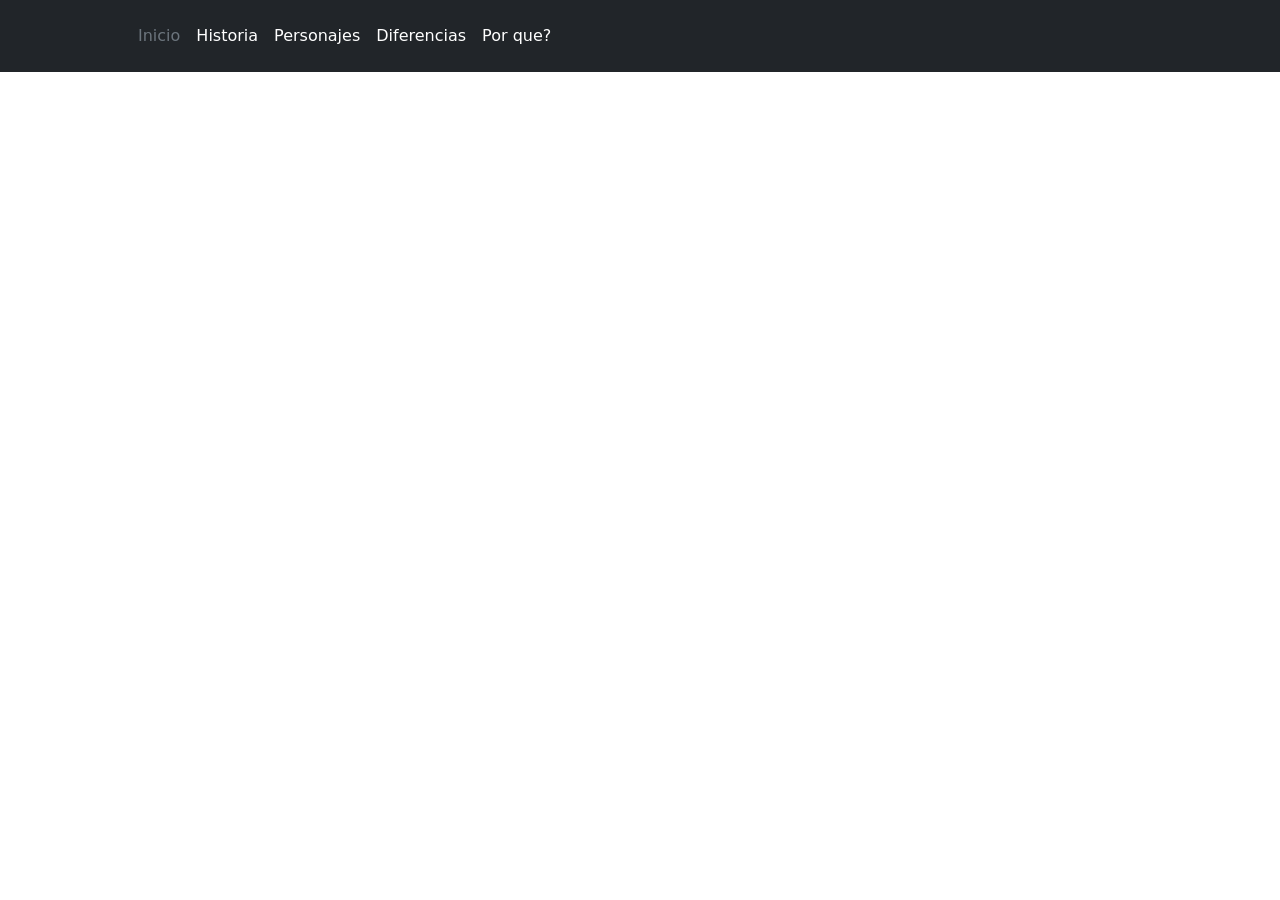
==== index.html @ 4e77ae6e "Add files via upload" ====
<!DOCTYPE html>
<html lang="en">
<head>
    <link href="https://cdn.jsdelivr.net/npm/bootstrap@5.3.8/dist/css/bootstrap.min.css" rel="stylesheet" integrity="sha384-sRIl4kxILFvY47J16cr9ZwB07vP4J8+LH7qKQnuqkuIAvNWLzeN8tE5YBujZqJLB" crossorigin="anonymous">
    <meta charset="UTF-8">
    <meta name="viewport" content="width=device-width, initial-scale=1.0">
    <title>Document</title>
</head>
<body>
    <header
<header class="p-3 text-bg-dark"> 
    <div class="container"> 

        <div class="d-flex flex-wrap align-items-center justify-content-center justify-content-lg-start"> 
        <a href="/" class="d-flex align-items-center mb-2 mb-lg-0 text-white text-decoration-none"> 
            <svg class="bi me-2" width="40" height="32" role="img" aria-label="Bootstrap">
                <use xlink:href="#bootstrap"></use></svg> </a> 
                <ul class="nav col-12 col-lg-auto me-lg-auto mb-2 justify-content-center mb-md-0"> 
                    <li><a href="#" class="nav-link px-2 text-secondary">Inicio</a></li> 
                    <li><a href="#" class="nav-link px-2 text-white">Historia</a></li> 
                    <li><a href="C:/Users/USUARIO/Documents/HTML/BrawlstarsBHpersonajes.html" class="nav-link px-2 text-white">Personajes</a></li> 
                    <li><a href="#" class="nav-link px-2 text-white">Diferencias</a></li> 
                    <li><a href="#" class="nav-link px-2 text-white">Por que?</a></li> 
                </ul> <form class="col-12 col-lg-auto mb-3 mb-lg-0 me-lg-3" role="search"> 
                </form>
        </header>
</body>
</html>
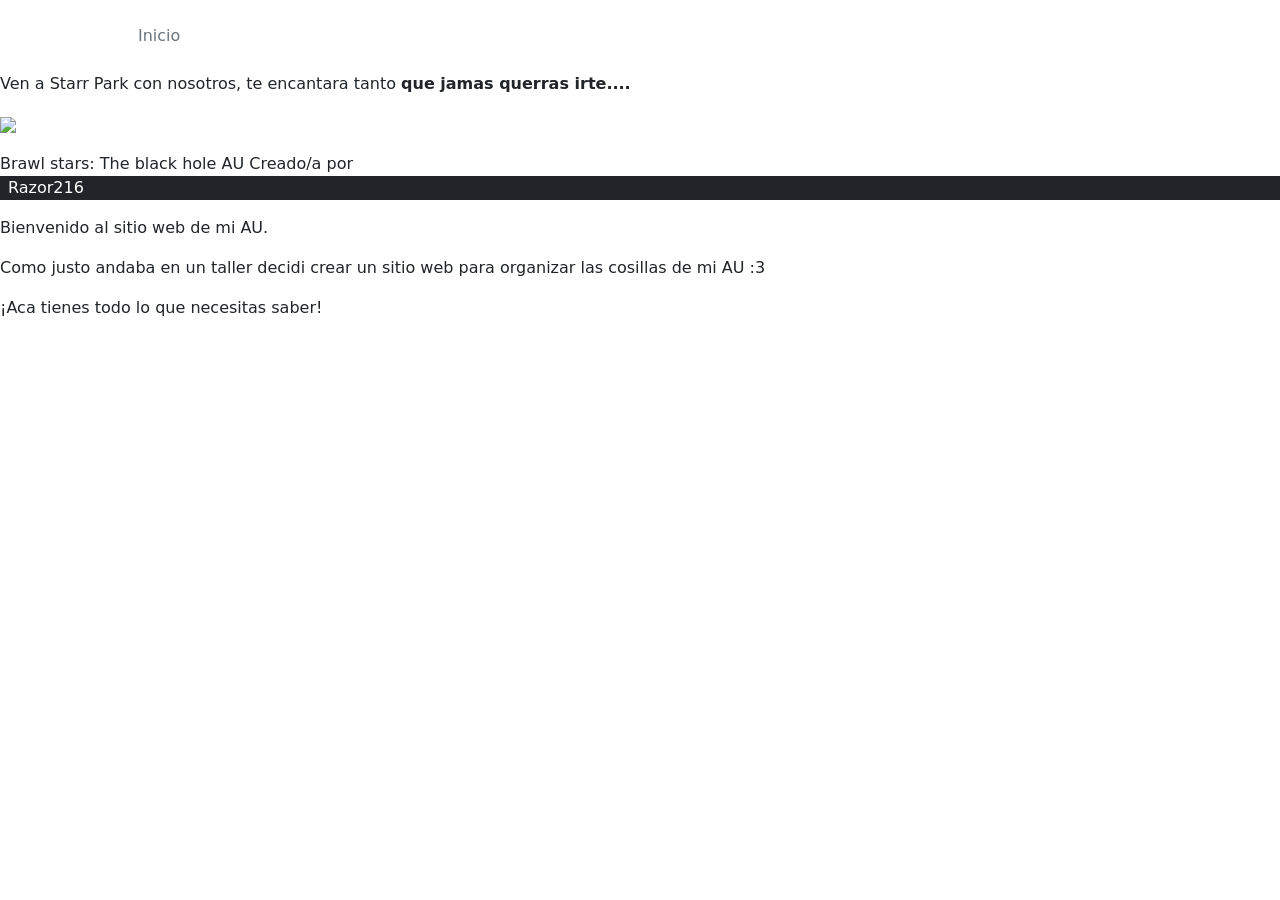
==== commit e302fd8f: "Update index.html" ====
--- a/index.html
+++ b/index.html
@@ -1,16 +1,16 @@
 <!DOCTYPE html>
 <html lang="en">
 <head>
+    <link rel="stylesheet" href="BHstyles.css">
     <link href="https://cdn.jsdelivr.net/npm/bootstrap@5.3.8/dist/css/bootstrap.min.css" rel="stylesheet" integrity="sha384-sRIl4kxILFvY47J16cr9ZwB07vP4J8+LH7qKQnuqkuIAvNWLzeN8tE5YBujZqJLB" crossorigin="anonymous">
     <meta charset="UTF-8">
     <meta name="viewport" content="width=device-width, initial-scale=1.0">
-    <title>Document</title>
+    <title>Brawl stars: the black hole AU</title>
 </head>
 <body>
     <header
-<header class="p-3 text-bg-dark"> 
+ class="p-3 text-red"> 
     <div class="container"> 
-
         <div class="d-flex flex-wrap align-items-center justify-content-center justify-content-lg-start"> 
         <a href="/" class="d-flex align-items-center mb-2 mb-lg-0 text-white text-decoration-none"> 
             <svg class="bi me-2" width="40" height="32" role="img" aria-label="Bootstrap">
@@ -24,5 +24,20 @@
                 </ul> <form class="col-12 col-lg-auto mb-3 mb-lg-0 me-lg-3" role="search"> 
                 </form>
         </header>
+    <p class="subentrada">
+            Ven a Starr Park con nosotros, te encantara tanto <strong>que jamas querras irte....</strong>
+    </p>
+    <p class="Poster">       
+    <img class="portada" src="C:\Users\USUARIO\Documents\HTML\BS.png" width="100px">
+    </p> 
+    <p class="titulo">Brawl stars: The black hole AU Creado/a por <a href="https://x.com/Razorleir" class="nav-link px-2 text-bg-dark">Razor216</a> </p>
+    <p style="font-size: xlarge;">Bienvenido al sitio web de mi AU.</p>
+    <p>Como justo andaba en un taller decidi crear un sitio web para organizar las cosillas de mi AU :3</p>
+        <p class="eee">¡Aca tienes todo lo que necesitas saber!</p>
+            <lu><a href="#" class="nav-link px-2 text-white">Historia</a></lu> 
+            <lu><a href="" class="nav-link px-2 text-white">Personajes</a></lu> 
+            <lu><a href="#" class="nav-link px-2 text-white">Diferencias</a></lu> 
+            <lu><a href="#" class="nav-link px-2 text-white">Por que?</a></lu>    
+    <br>
 </body>
-</html>+</html>
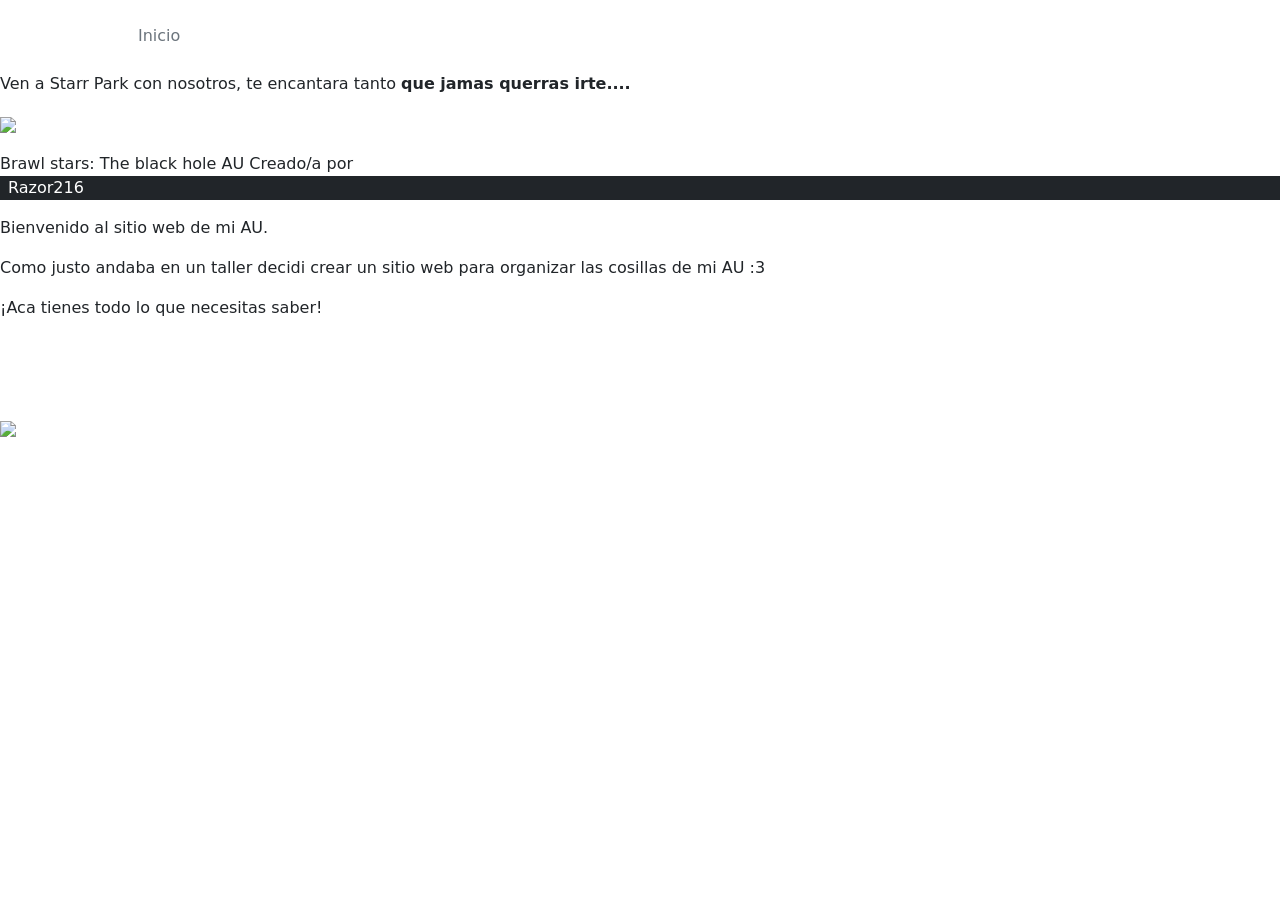
==== commit 26690de8: "Update index.html" ====
--- a/index.html
+++ b/index.html
@@ -17,10 +17,10 @@
                 <use xlink:href="#bootstrap"></use></svg> </a> 
                 <ul class="nav col-12 col-lg-auto me-lg-auto mb-2 justify-content-center mb-md-0"> 
                     <li><a href="#" class="nav-link px-2 text-secondary">Inicio</a></li> 
-                    <li><a href="#" class="nav-link px-2 text-white">Historia</a></li> 
-                    <li><a href="C:/Users/USUARIO/Documents/HTML/BrawlstarsBHpersonajes.html" class="nav-link px-2 text-white">Personajes</a></li> 
-                    <li><a href="#" class="nav-link px-2 text-white">Diferencias</a></li> 
-                    <li><a href="#" class="nav-link px-2 text-white">Por que?</a></li> 
+                    <li><a href="C:/Users/USUARIO/Documents/HTML/BHhistoria.html" class="nav-link px-2 text-white">Historia</a></li> 
+                    <li><a href="C:/Users/USUARIO/Documents/HTML/BHpersonajes.html" class="nav-link px-2 text-white">Personajes</a></li> 
+                    <li><a href="C:/Users/USUARIO/Documents/HTML/BHdiferencias.html" class="nav-link px-2 text-white">Diferencias</a></li> 
+                    <li><a href="C:/Users/USUARIO/Documents/HTML/BHporque.html" class="nav-link px-2 text-white">Por que?</a></li> 
                 </ul> <form class="col-12 col-lg-auto mb-3 mb-lg-0 me-lg-3" role="search"> 
                 </form>
         </header>
@@ -31,13 +31,16 @@
     <img class="portada" src="C:\Users\USUARIO\Documents\HTML\BS.png" width="100px">
     </p> 
     <p class="titulo">Brawl stars: The black hole AU Creado/a por <a href="https://x.com/Razorleir" class="nav-link px-2 text-bg-dark">Razor216</a> </p>
-    <p style="font-size: xlarge;">Bienvenido al sitio web de mi AU.</p>
-    <p>Como justo andaba en un taller decidi crear un sitio web para organizar las cosillas de mi AU :3</p>
+    <p class="aaa">Bienvenido al sitio web de mi AU.</p>
+    <p class="aaa">Como justo andaba en un taller decidi crear un sitio web para organizar las cosillas de mi AU :3</p>
         <p class="eee">¡Aca tienes todo lo que necesitas saber!</p>
-            <lu><a href="#" class="nav-link px-2 text-white">Historia</a></lu> 
-            <lu><a href="" class="nav-link px-2 text-white">Personajes</a></lu> 
-            <lu><a href="#" class="nav-link px-2 text-white">Diferencias</a></lu> 
-            <lu><a href="#" class="nav-link px-2 text-white">Por que?</a></lu>    
+            <p class="A"><a href="C:/Users/USUARIO/Documents/HTML/BHhistoria.html" class="nav-link px-2 text-white" class="nav-link px-2 text-white">Historia</a></p> 
+            <p class="B"><a href="C:/Users/USUARIO/Documents/HTML/BHpersonajes.html" class="nav-link px-2 text-white">Personajes</a></p> 
+        <p class="Poster">
+            <img class="portada" src="https://pbs.twimg.com/media/HJ8FtcZX0AAx2XT?format=jpg&name=small" width="100px">
+        </p>
+            <p class="C"><a href="C:/Users/USUARIO/Documents/HTML/BHdiferencias.html" class="nav-link px-2 text-white">Diferencias</a></p> 
+            <p class="D"><a href="C:/Users/USUARIO/Documents/HTML/BHporque.html" class="nav-link px-2 text-white">Por que?</a></p>    
     <br>
 </body>
 </html>
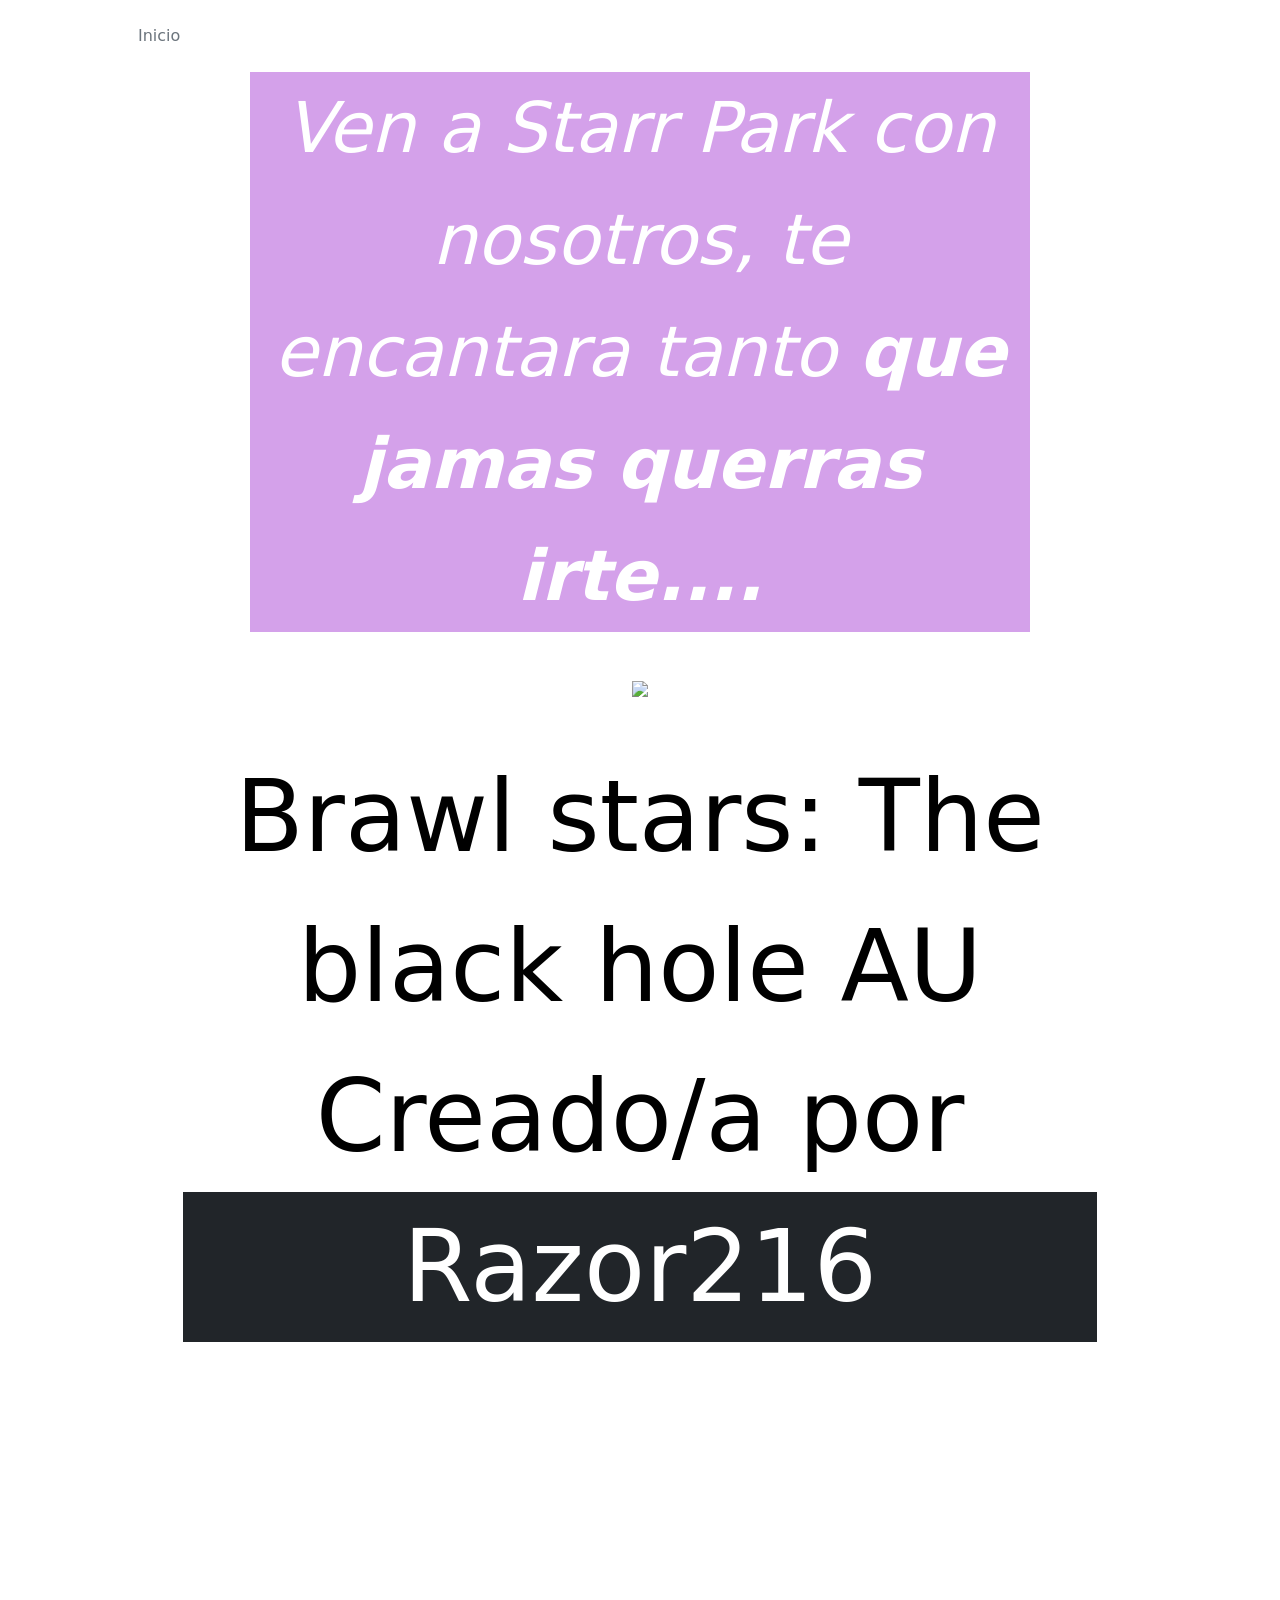
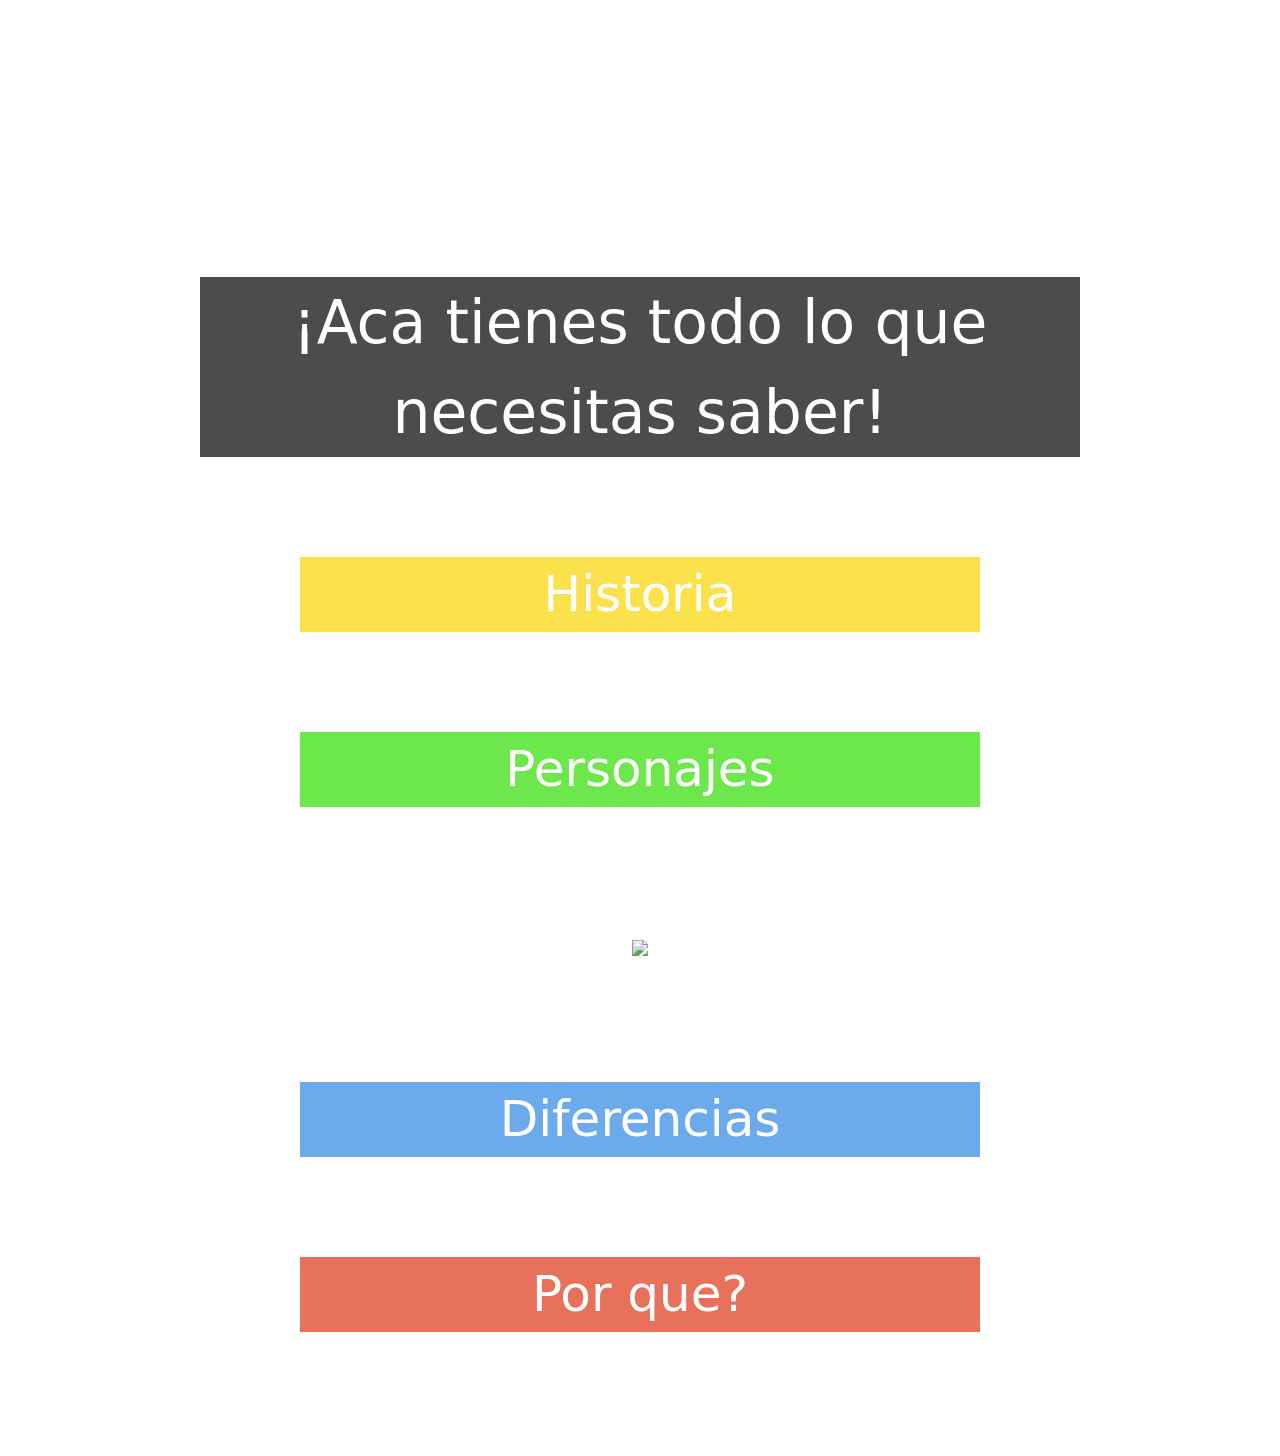
==== commit a4fa7fa7: "Update index.html" ====
--- a/index.html
+++ b/index.html
@@ -17,10 +17,10 @@
                 <use xlink:href="#bootstrap"></use></svg> </a> 
                 <ul class="nav col-12 col-lg-auto me-lg-auto mb-2 justify-content-center mb-md-0"> 
                     <li><a href="#" class="nav-link px-2 text-secondary">Inicio</a></li> 
-                    <li><a href="C:/Users/USUARIO/Documents/HTML/BHhistoria.html" class="nav-link px-2 text-white">Historia</a></li> 
-                    <li><a href="C:/Users/USUARIO/Documents/HTML/BHpersonajes.html" class="nav-link px-2 text-white">Personajes</a></li> 
-                    <li><a href="C:/Users/USUARIO/Documents/HTML/BHdiferencias.html" class="nav-link px-2 text-white">Diferencias</a></li> 
-                    <li><a href="C:/Users/USUARIO/Documents/HTML/BHporque.html" class="nav-link px-2 text-white">Por que?</a></li> 
+                    <li><a href="BHhistoria.html" class="nav-link px-2 text-white">Historia</a></li> 
+                    <li><a href="BHpersonajes.html" class="nav-link px-2 text-white">Personajes</a></li> 
+                    <li><a href="BHdiferencias.html" class="nav-link px-2 text-white">Diferencias</a></li> 
+                    <li><a href="BHporque.html" class="nav-link px-2 text-white">Por que?</a></li> 
                 </ul> <form class="col-12 col-lg-auto mb-3 mb-lg-0 me-lg-3" role="search"> 
                 </form>
         </header>
@@ -34,13 +34,13 @@
     <p class="aaa">Bienvenido al sitio web de mi AU.</p>
     <p class="aaa">Como justo andaba en un taller decidi crear un sitio web para organizar las cosillas de mi AU :3</p>
         <p class="eee">¡Aca tienes todo lo que necesitas saber!</p>
-            <p class="A"><a href="C:/Users/USUARIO/Documents/HTML/BHhistoria.html" class="nav-link px-2 text-white" class="nav-link px-2 text-white">Historia</a></p> 
-            <p class="B"><a href="C:/Users/USUARIO/Documents/HTML/BHpersonajes.html" class="nav-link px-2 text-white">Personajes</a></p> 
+            <p class="A"><a href="BHhistoria.html" class="nav-link px-2 text-white" class="nav-link px-2 text-white">Historia</a></p> 
+            <p class="B"><a href="BHpersonajes.html" class="nav-link px-2 text-white">Personajes</a></p> 
         <p class="Poster">
             <img class="portada" src="https://pbs.twimg.com/media/HJ8FtcZX0AAx2XT?format=jpg&name=small" width="100px">
         </p>
-            <p class="C"><a href="C:/Users/USUARIO/Documents/HTML/BHdiferencias.html" class="nav-link px-2 text-white">Diferencias</a></p> 
-            <p class="D"><a href="C:/Users/USUARIO/Documents/HTML/BHporque.html" class="nav-link px-2 text-white">Por que?</a></p>    
+            <p class="C"><a href="BHdiferencias.html" class="nav-link px-2 text-white">Diferencias</a></p> 
+            <p class="D"><a href="BHporque.html" class="nav-link px-2 text-white">Por que?</a></p>    
     <br>
 </body>
 </html>
--- a/BHstyles.css
+++ b/BHstyles.css
@@ -0,0 +1,88 @@
+body {
+            background-image: url(https://wallpapers.com/images/hd/purple-gradient-background-bywul1wtjnnbbpbk.jpg);
+            background-repeat: no-repeat;
+            background-size: 2700px;
+        }
+        p {
+            margin-top: 50px;
+            margin-left: 250px;
+            margin-right: 250px;
+            font-size: 50px;
+            color: #ffffff;
+        }
+        .Poster {
+            text-align: center;
+        }
+
+.subentrada {
+    font-size: 70px;
+    line-height: 1.6;
+    background-color: rgba(169, 69, 213, 0.5);
+    font-style:oblique;
+    text-align: center;
+}
+
+.eee {
+    margin-left: 200px;
+    margin-right: 200px;
+    margin-top: 50px;
+    margin-bottom: 100px;
+    font-size: 60px;
+    background-color: rgba(0, 0, 0, 0.7);
+    text-align: center;
+}
+.portada {
+    width: 600px;
+}
+.aaa {
+    text-align: center;
+}
+.titulo {
+    margin: 20;
+    padding: 50;
+    margin-left: 180px;
+    margin-right: 180px;
+    font-size: 100px;
+    color: #000000;
+    background-color: #ffffff;
+    border: solid rgba(255, 255, 255, 0.7);
+    text-align: center;
+}
+.A {
+    text-align: center;
+    background-color: rgb(250, 212, 0 , 0.7);
+    margin-left: 300px;
+    margin-right: 300px;
+    margin-top: 100px;
+    margin-bottom: 100px;
+}
+.B {
+    text-align: center;
+    background-color: rgb(48, 222, 0 , 0.7);
+    margin-left: 300px;
+    margin-right: 300px;
+    margin-top: 100px;
+    margin-bottom: 100px;
+}
+.C {
+    text-align: center;
+    background-color: rgb(45, 134, 227 , 0.7);
+    margin-left: 300px;
+    margin-right: 300px;
+    margin-top: 100px;
+    margin-bottom: 100px;
+}
+.D {
+    text-align: center;
+    background-color: rgb(222, 53, 22 , 0.7);
+    margin-left: 300px;
+    margin-right: 300px;
+    margin-top: 100px;
+    margin-bottom: 100px;
+}
+
+.caacupe-one-regular {
+  font-family: "Caacupe One", cursive;
+  font-weight: 400;
+  font-style: normal;
+}
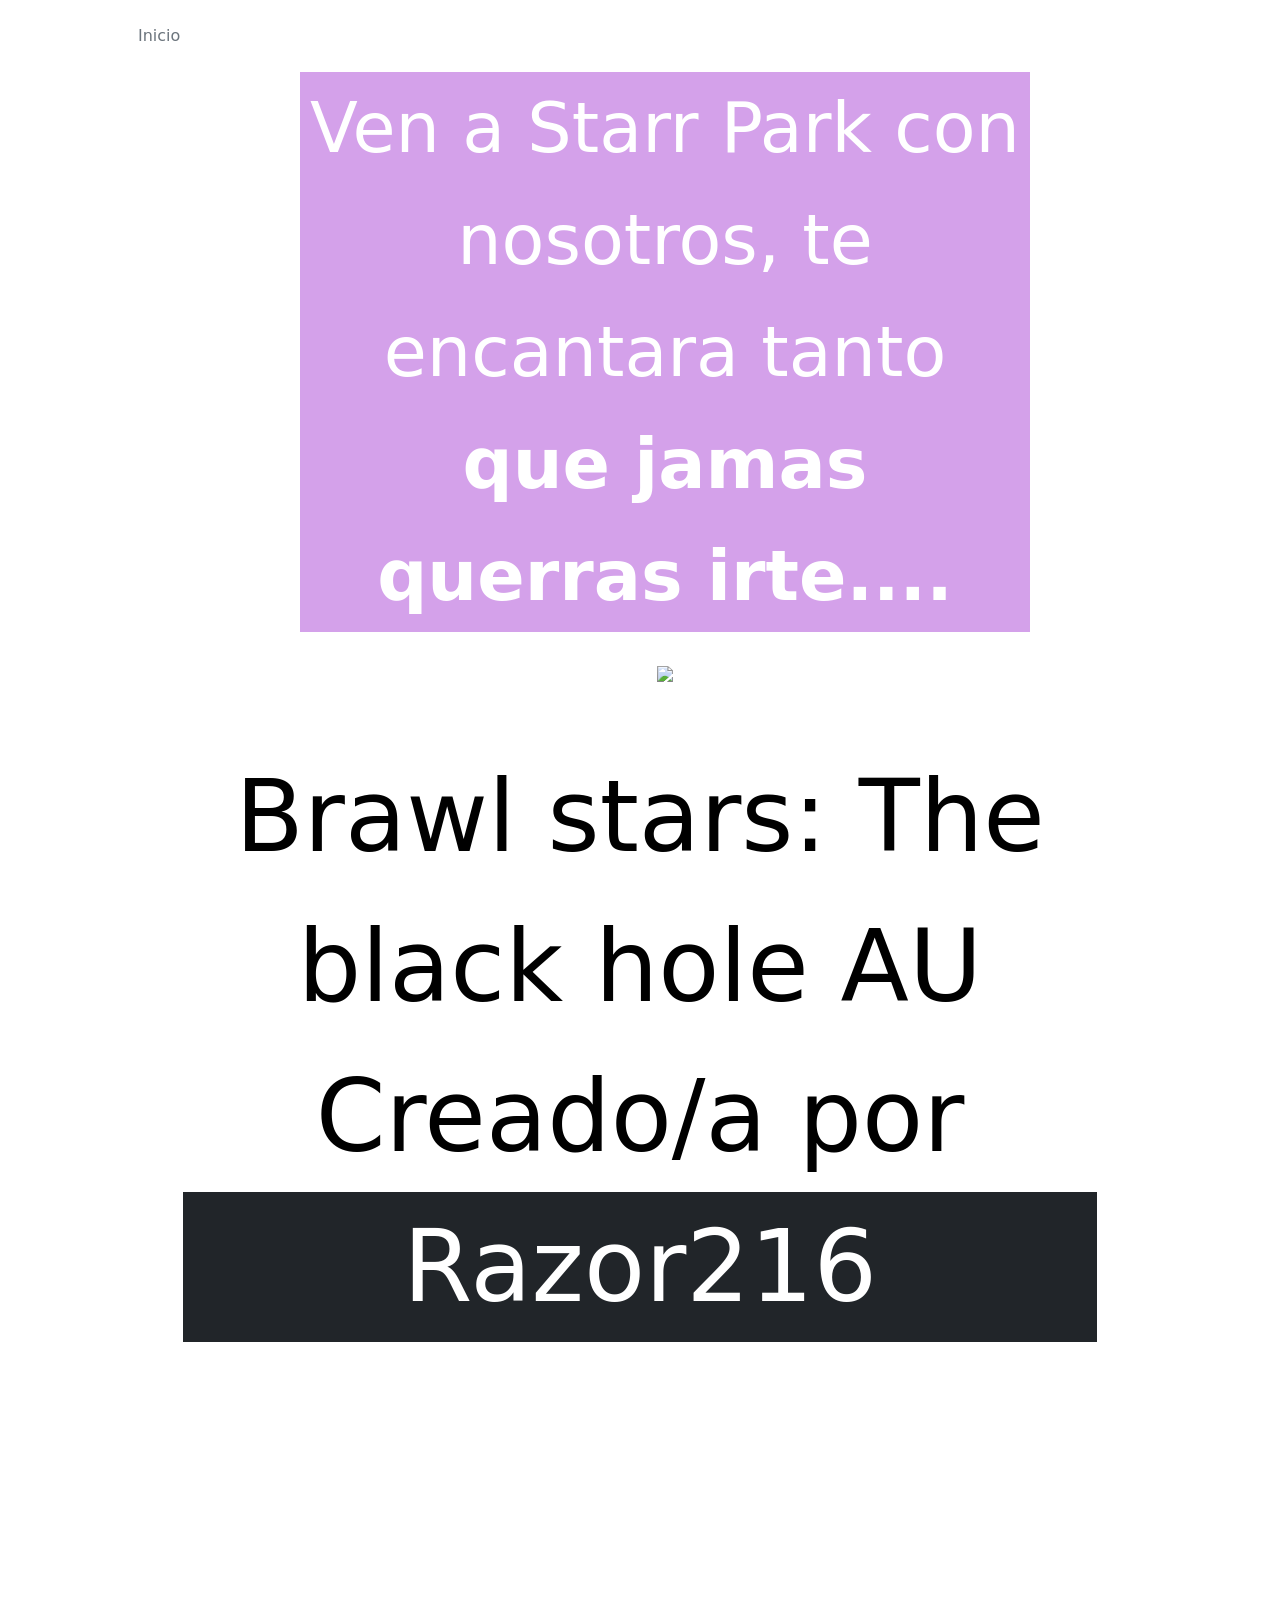
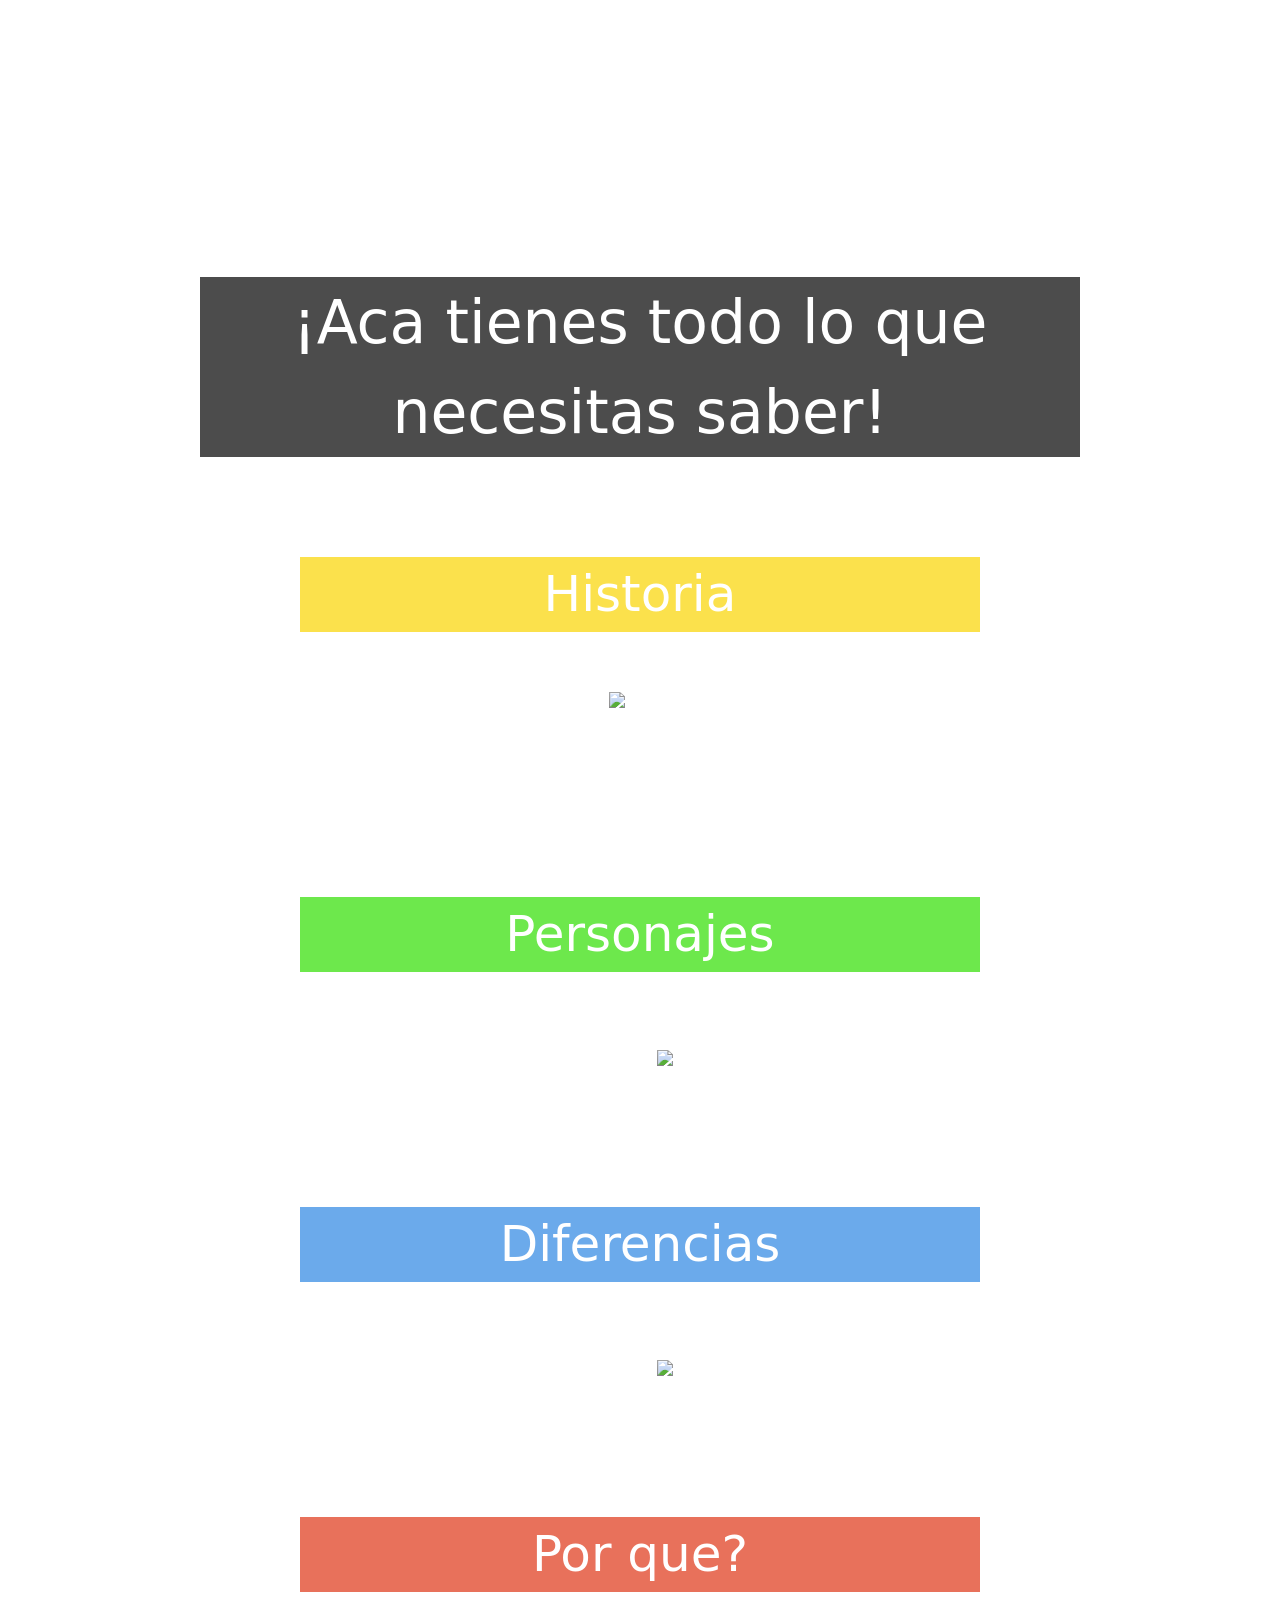
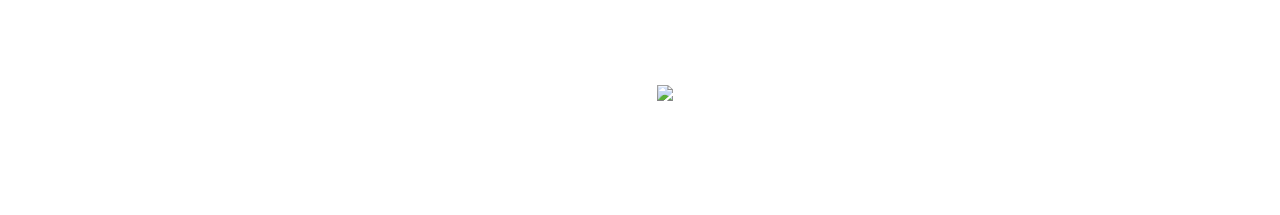
==== commit 2d70132e: "Add files via upload" ====
--- a/index.html
+++ b/index.html
@@ -17,10 +17,10 @@
                 <use xlink:href="#bootstrap"></use></svg> </a> 
                 <ul class="nav col-12 col-lg-auto me-lg-auto mb-2 justify-content-center mb-md-0"> 
                     <li><a href="#" class="nav-link px-2 text-secondary">Inicio</a></li> 
-                    <li><a href="BHhistoria.html" class="nav-link px-2 text-white">Historia</a></li> 
-                    <li><a href="BHpersonajes.html" class="nav-link px-2 text-white">Personajes</a></li> 
-                    <li><a href="BHdiferencias.html" class="nav-link px-2 text-white">Diferencias</a></li> 
-                    <li><a href="BHporque.html" class="nav-link px-2 text-white">Por que?</a></li> 
+                    <li><a href="C:/Users/USUARIO/Documents/HTML/BHhistoria.html" class="nav-link px-2 text-white">Historia</a></li> 
+                    <li><a href="C:/Users/USUARIO/Documents/HTML/BHpersonajes.html" class="nav-link px-2 text-white">Personajes</a></li> 
+                    <li><a href="C:/Users/USUARIO/Documents/HTML/BHdiferencias.html" class="nav-link px-2 text-white">Diferencias</a></li> 
+                    <li><a href="C:/Users/USUARIO/Documents/HTML/BHporque.html" class="nav-link px-2 text-white">Por que?</a></li> 
                 </ul> <form class="col-12 col-lg-auto mb-3 mb-lg-0 me-lg-3" role="search"> 
                 </form>
         </header>
@@ -34,13 +34,21 @@
     <p class="aaa">Bienvenido al sitio web de mi AU.</p>
     <p class="aaa">Como justo andaba en un taller decidi crear un sitio web para organizar las cosillas de mi AU :3</p>
         <p class="eee">¡Aca tienes todo lo que necesitas saber!</p>
-            <p class="A"><a href="BHhistoria.html" class="nav-link px-2 text-white" class="nav-link px-2 text-white">Historia</a></p> 
-            <p class="B"><a href="BHpersonajes.html" class="nav-link px-2 text-white">Personajes</a></p> 
+            <p class="A"><a href="C:/Users/USUARIO/Documents/HTML/BHhistoria.html" class="nav-link px-2 text-white" class="nav-link px-2 text-white">Historia</a></p> 
         <p class="Poster">
-            <img class="portada" src="https://pbs.twimg.com/media/HJ8FtcZX0AAx2XT?format=jpg&name=small" width="100px">
-        </p>
-            <p class="C"><a href="BHdiferencias.html" class="nav-link px-2 text-white">Diferencias</a></p> 
-            <p class="D"><a href="BHporque.html" class="nav-link px-2 text-white">Por que?</a></p>    
+            <img class="portada" src="C:\Users\USUARIO\Documents\HTML\Historia.png" alt="100"></p>
+            <p class="B"><a href="C:/Users/USUARIO/Documents/HTML/BHpersonajes.html" class="nav-link px-2 text-white">Personajes</a></p> 
+        <p class="Poster">
+            <img class="portada" src="https://pbs.twimg.com/media/HJ8FtcZX0AAx2XT?format=jpg&name=small" width="100px"></p>
+            <p class="C"><a href="C:/Users/USUARIO/Documents/HTML/BHdiferencias.html" class="nav-link px-2 text-white">Diferencias</a></p> 
+        <p class="Poster">
+            <img class="portada" src="C:\Users\USUARIO\Documents\HTML\Diferencias.png" width="100px"></p>
+            <p class="D"><a href="C:/Users/USUARIO/Documents/HTML/BHporque.html" class="nav-link px-2 text-white">Por que?</a></p>
+        <p class="Poster">
+            <img class="Poster" src="C:\Users\USUARIO\Documents\HTML\Porque.png" width="700px">
+        </p>    
+    <br>
+    <br>
     <br>
 </body>
-</html>
+</html>
--- a/BHstyles.css
+++ b/BHstyles.css
@@ -1,16 +1,17 @@
 body {
             background-image: url(https://wallpapers.com/images/hd/purple-gradient-background-bywul1wtjnnbbpbk.jpg);
             background-repeat: no-repeat;
-            background-size: 2700px;
+            background-size: 4500px;
         }
-        p {
+p {
             margin-top: 50px;
-            margin-left: 250px;
+            margin-left: 300px;
             margin-right: 250px;
+            margin-bottom: 50px;
             font-size: 50px;
             color: #ffffff;
         }
-        .Poster {
+.Poster {
             text-align: center;
         }
 
@@ -18,7 +19,6 @@
     font-size: 70px;
     line-height: 1.6;
     background-color: rgba(169, 69, 213, 0.5);
-    font-style:oblique;
     text-align: center;
 }
 
@@ -33,11 +33,13 @@
 }
 .portada {
     width: 600px;
+    margin-bottom: 30px;
 }
 .aaa {
     text-align: center;
 }
 .titulo {
+    font-family: system-ui, -apple-system, BlinkMacSystemFont, 'Segoe UI', Roboto, Oxygen, Ubuntu, Cantarell, 'Open Sans', 'Helvetica Neue', sans-serif;
     margin: 20;
     padding: 50;
     margin-left: 180px;
@@ -47,6 +49,34 @@
     background-color: #ffffff;
     border: solid rgba(255, 255, 255, 0.7);
     text-align: center;
+    
+}
+.personajes {
+    margin: 20;
+    padding: 50;
+    margin-left: 180px;
+    margin-right: 180px;
+    font-size: 100px;
+    color: #ffffff;
+    background-color: rgba(33, 37, 41, 1);
+    border: solid rgba(255, 255, 255, 1);
+    text-align: center;}
+.Descripción {
+    margin: 20;
+    padding: 50;
+    margin-left: 180px;
+    margin-right: 180px;
+    font-size: 45px;
+    color: #ffffff;
+    background-color: rgba(33, 37, 41, 1);
+    list-style: none;
+
+}
+.papus {
+    margin-left: 70px;
+    margin-right: 70px;
+    color: #ffffff;
+    text-decoration: none;
 }
 .A {
     text-align: center;
@@ -54,7 +84,7 @@
     margin-left: 300px;
     margin-right: 300px;
     margin-top: 100px;
-    margin-bottom: 100px;
+    margin-bottom: 60px;
 }
 .B {
     text-align: center;
@@ -62,7 +92,7 @@
     margin-left: 300px;
     margin-right: 300px;
     margin-top: 100px;
-    margin-bottom: 100px;
+    margin-bottom: 60px;
 }
 .C {
     text-align: center;
@@ -70,7 +100,7 @@
     margin-left: 300px;
     margin-right: 300px;
     margin-top: 100px;
-    margin-bottom: 100px;
+    margin-bottom: 60px;
 }
 .D {
     text-align: center;
@@ -78,11 +108,24 @@
     margin-left: 300px;
     margin-right: 300px;
     margin-top: 100px;
-    margin-bottom: 100px;
+    margin-bottom: 60px;
 }
-
-.caacupe-one-regular {
+.Data {
+    margin-left: 250px;
+    margin-right: 250px;
+    font-size: 100px;
+}
+.vacio {
+    background-color: rgba(255, 255, 255, 0.5);
+}
+.historia {
+    background-color: rgba(169, 69, 213, 0.5);
+};
+.li {
+    marker: none;
+}
+.h1 {
   font-family: "Caacupe One", cursive;
   font-weight: 400;
-  font-style: normal;
+  font: 1em sans-serif;
 }
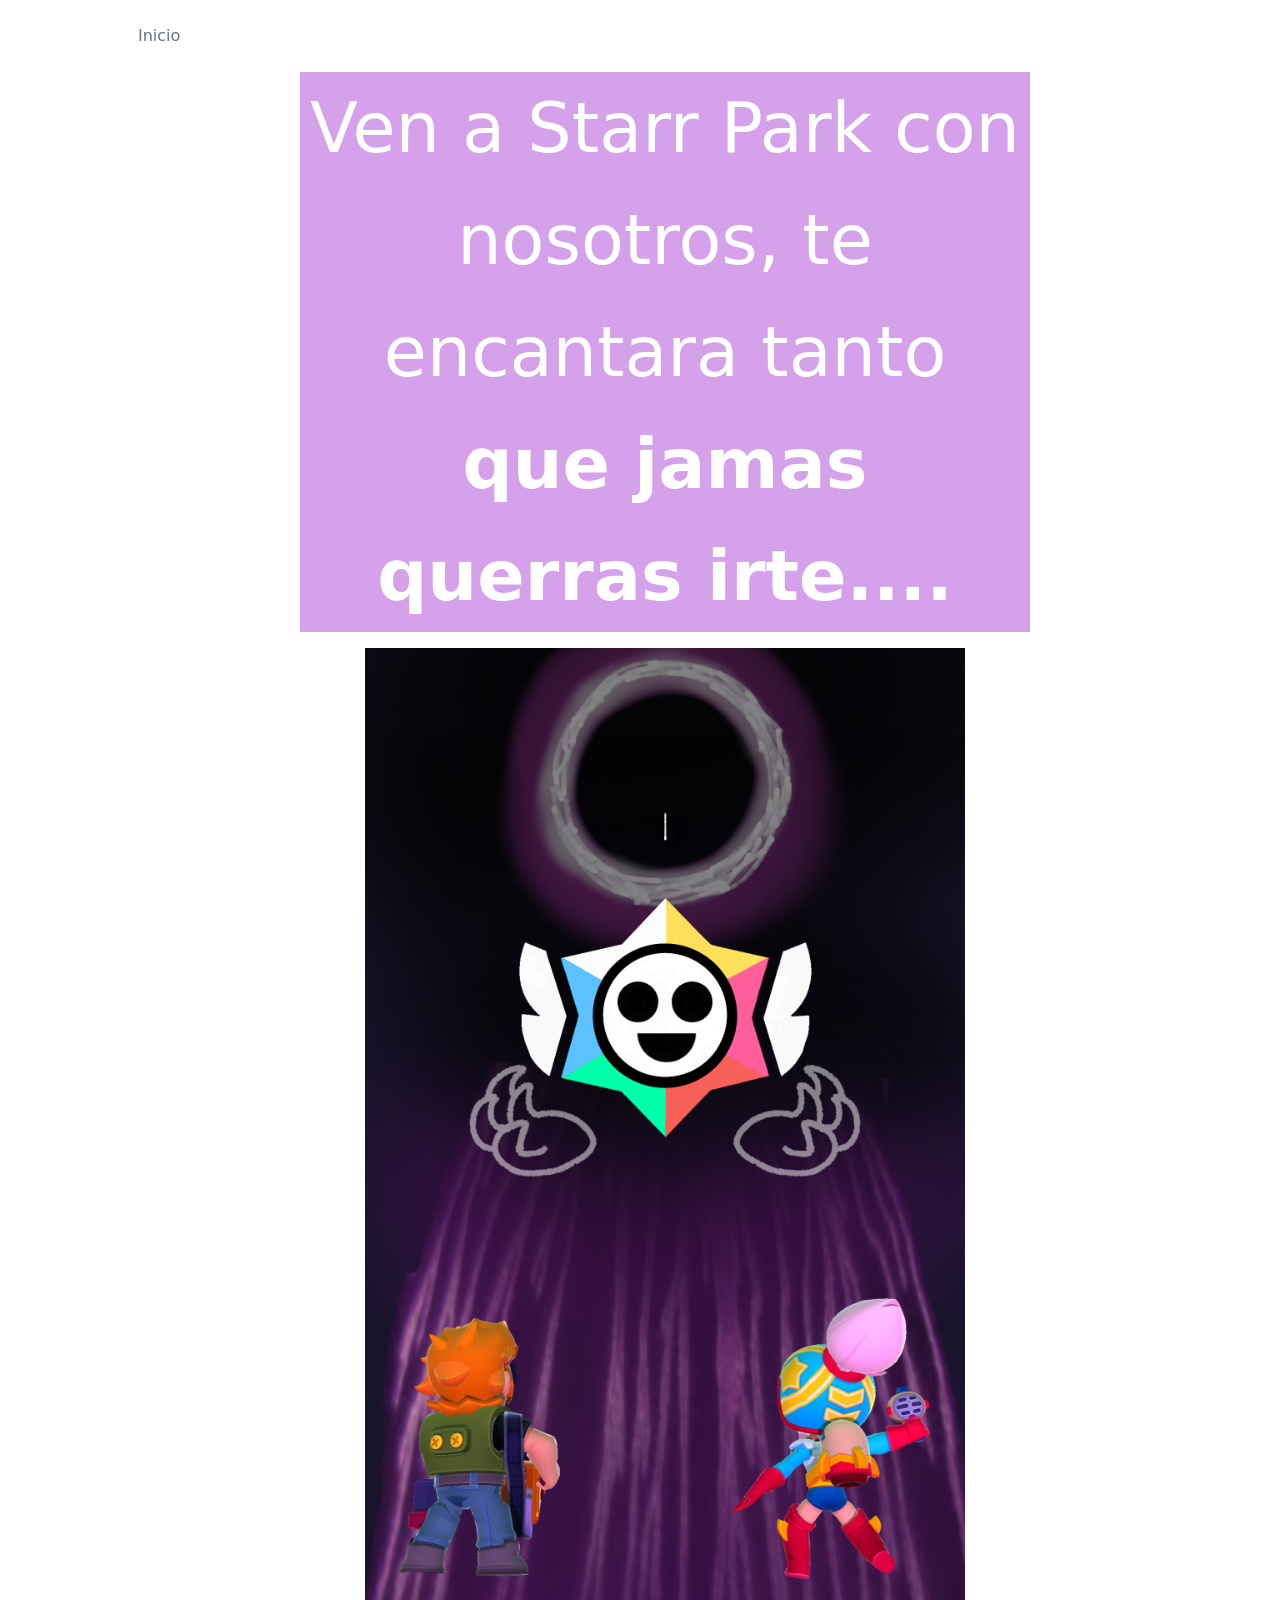
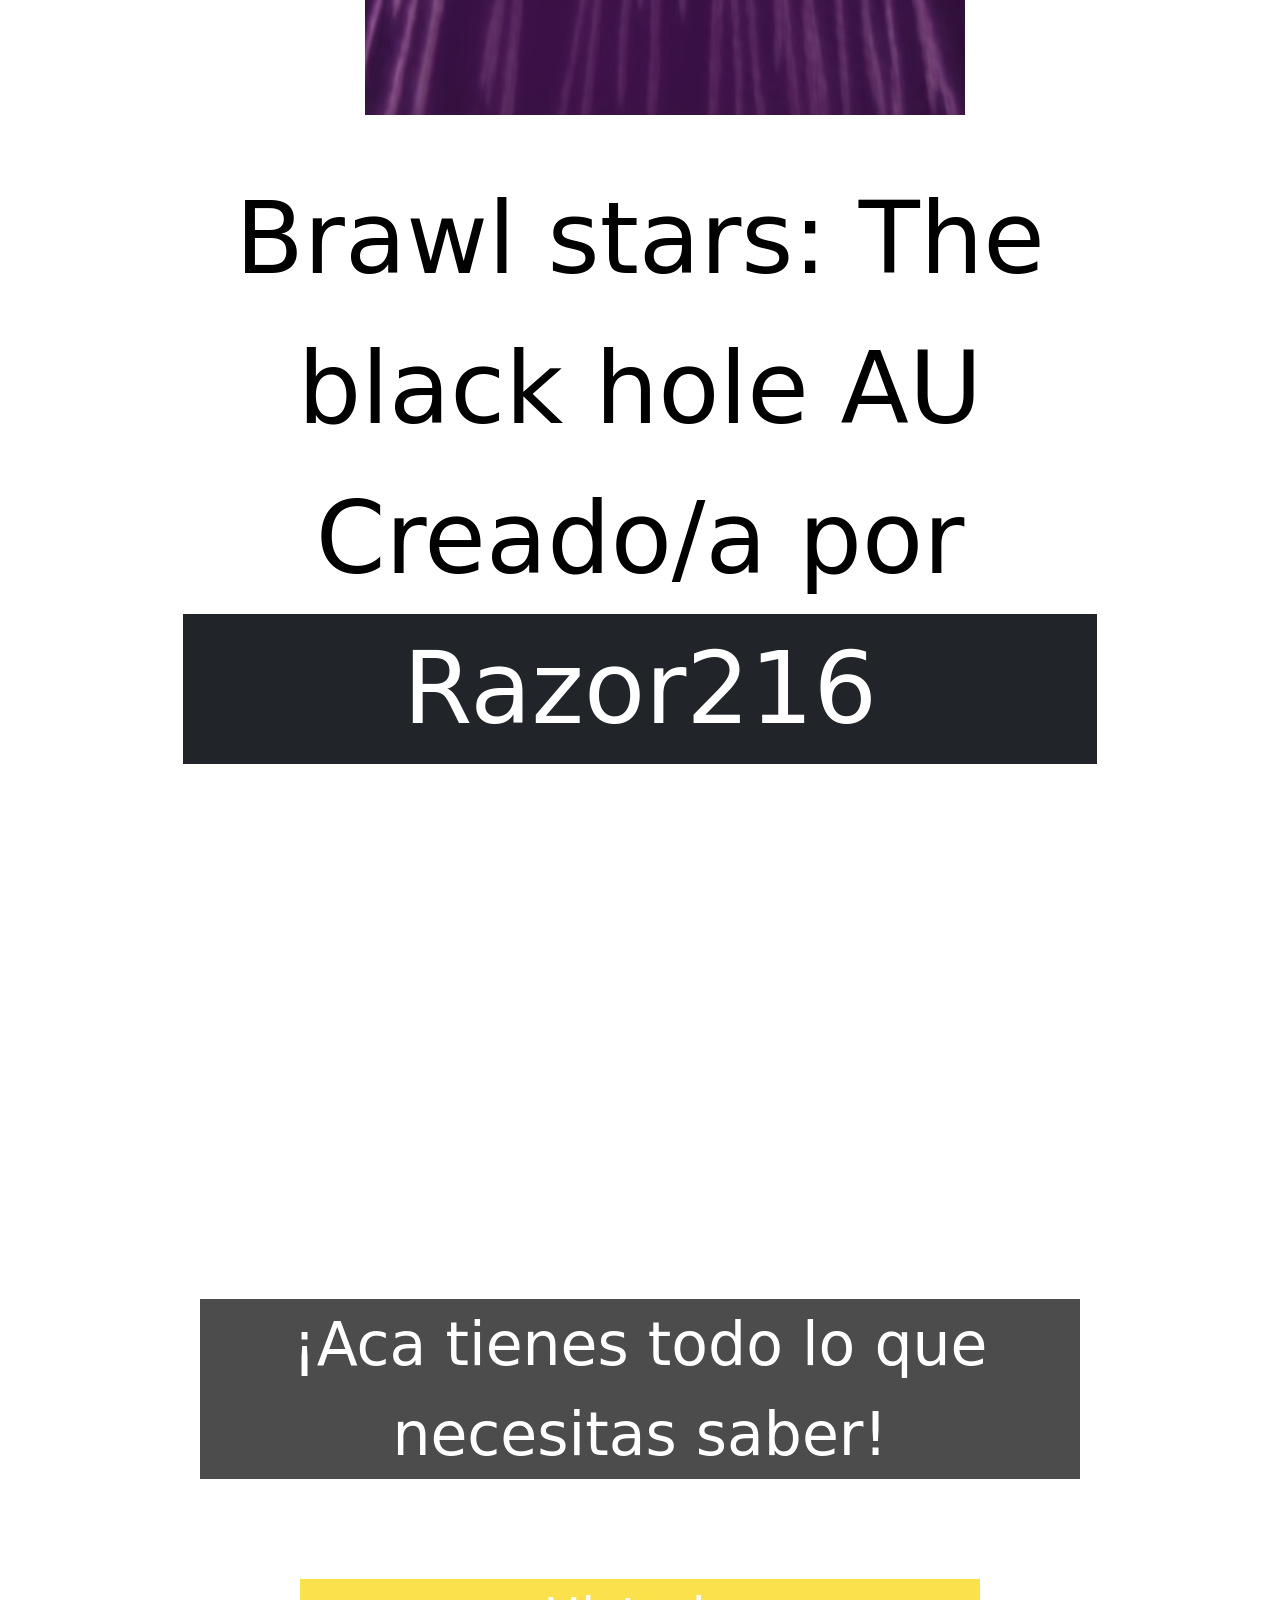
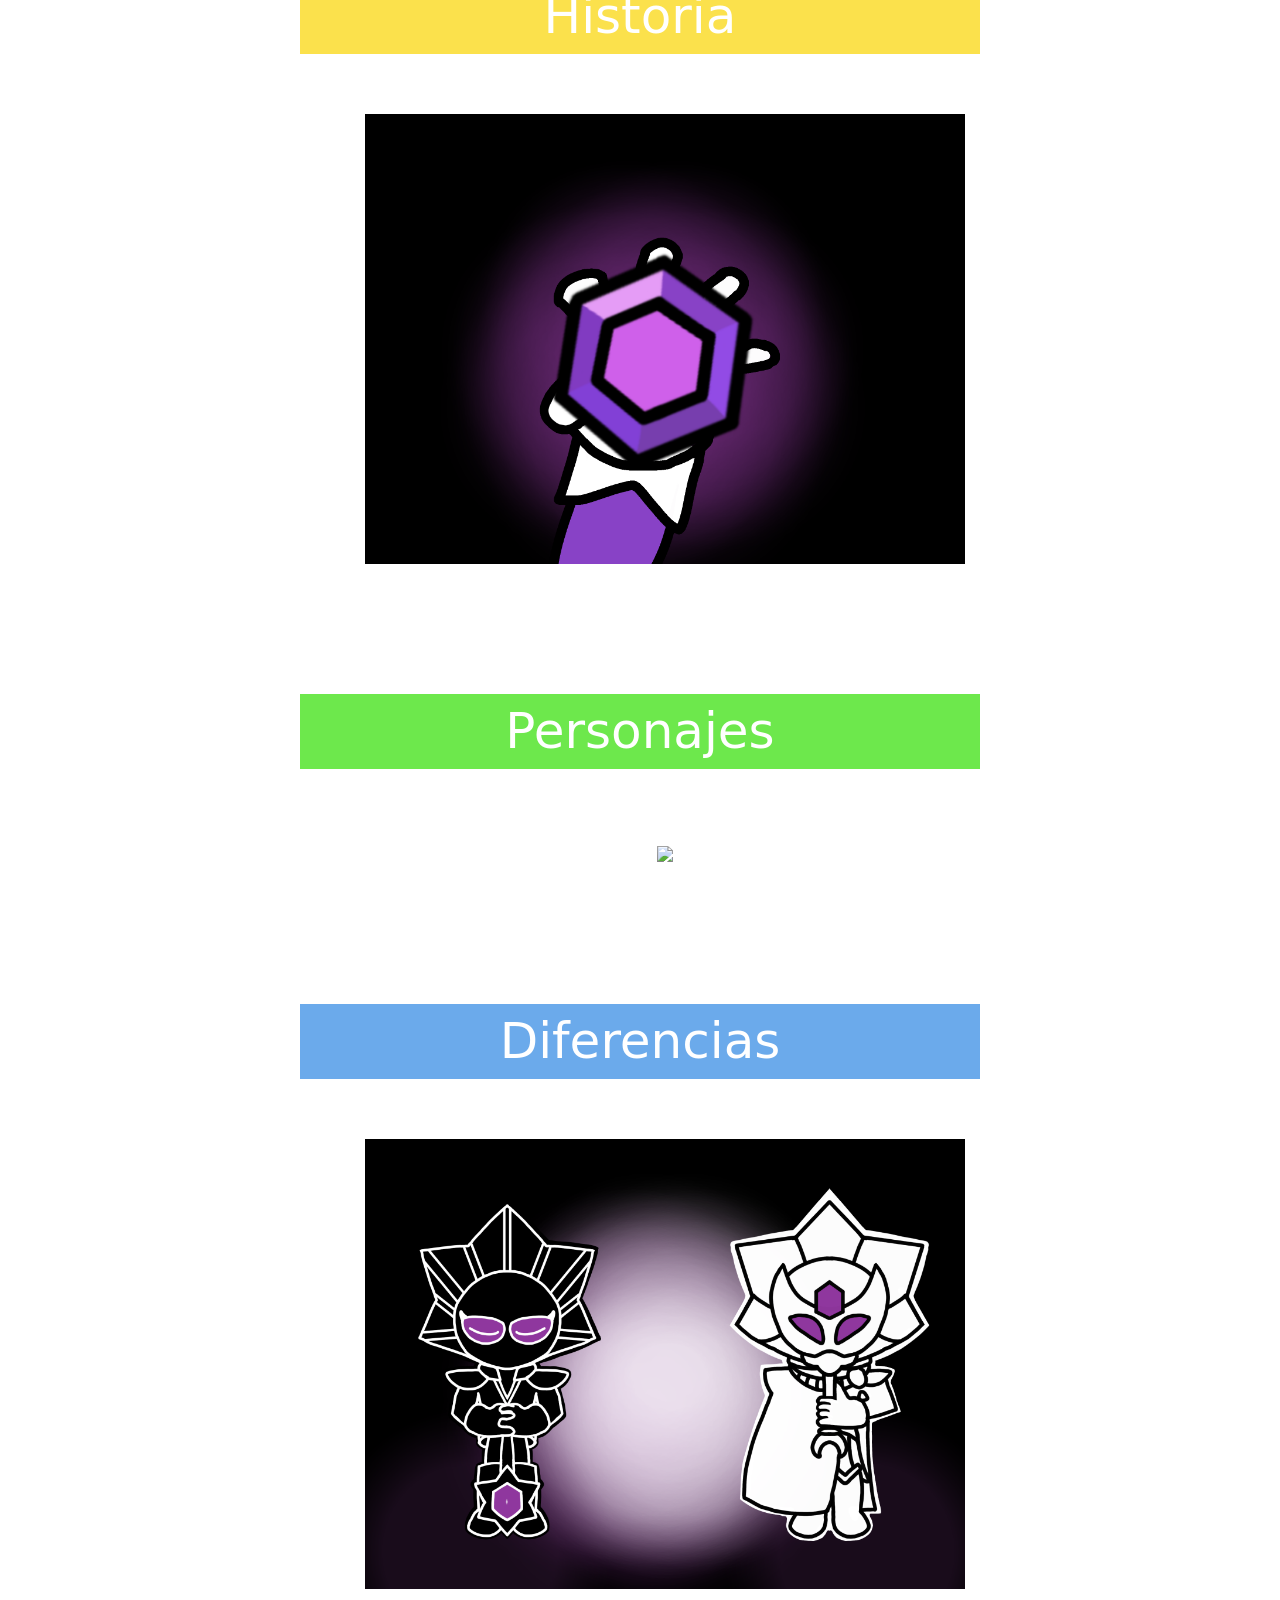
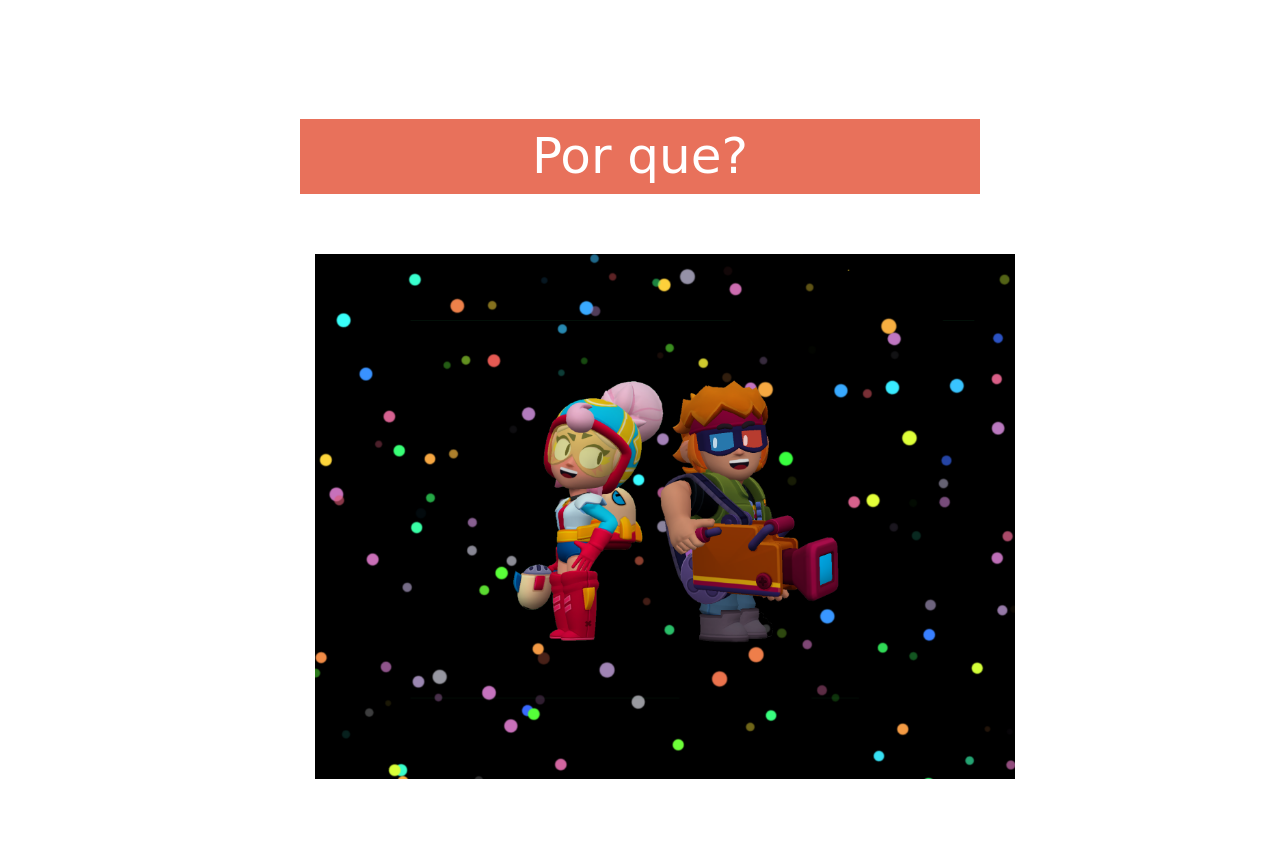
==== commit 8157ac03: "Update index.html" ====
--- a/index.html
+++ b/index.html
@@ -17,10 +17,10 @@
                 <use xlink:href="#bootstrap"></use></svg> </a> 
                 <ul class="nav col-12 col-lg-auto me-lg-auto mb-2 justify-content-center mb-md-0"> 
                     <li><a href="#" class="nav-link px-2 text-secondary">Inicio</a></li> 
-                    <li><a href="C:/Users/USUARIO/Documents/HTML/BHhistoria.html" class="nav-link px-2 text-white">Historia</a></li> 
-                    <li><a href="C:/Users/USUARIO/Documents/HTML/BHpersonajes.html" class="nav-link px-2 text-white">Personajes</a></li> 
-                    <li><a href="C:/Users/USUARIO/Documents/HTML/BHdiferencias.html" class="nav-link px-2 text-white">Diferencias</a></li> 
-                    <li><a href="C:/Users/USUARIO/Documents/HTML/BHporque.html" class="nav-link px-2 text-white">Por que?</a></li> 
+                    <li><a href="BHhistoria.html" class="nav-link px-2 text-white">Historia</a></li> 
+                    <li><a href="BHpersonajes.html" class="nav-link px-2 text-white">Personajes</a></li> 
+                    <li><a href="BHdiferencias.html" class="nav-link px-2 text-white">Diferencias</a></li> 
+                    <li><a href="BHporque.html" class="nav-link px-2 text-white">Por que?</a></li> 
                 </ul> <form class="col-12 col-lg-auto mb-3 mb-lg-0 me-lg-3" role="search"> 
                 </form>
         </header>
@@ -28,27 +28,27 @@
             Ven a Starr Park con nosotros, te encantara tanto <strong>que jamas querras irte....</strong>
     </p>
     <p class="Poster">       
-    <img class="portada" src="C:\Users\USUARIO\Documents\HTML\BS.png" width="100px">
+    <img class="portada" src="BS.png" width="100px">
     </p> 
     <p class="titulo">Brawl stars: The black hole AU Creado/a por <a href="https://x.com/Razorleir" class="nav-link px-2 text-bg-dark">Razor216</a> </p>
     <p class="aaa">Bienvenido al sitio web de mi AU.</p>
     <p class="aaa">Como justo andaba en un taller decidi crear un sitio web para organizar las cosillas de mi AU :3</p>
         <p class="eee">¡Aca tienes todo lo que necesitas saber!</p>
-            <p class="A"><a href="C:/Users/USUARIO/Documents/HTML/BHhistoria.html" class="nav-link px-2 text-white" class="nav-link px-2 text-white">Historia</a></p> 
+            <p class="A"><a href="BHhistoria.html" class="nav-link px-2 text-white" class="nav-link px-2 text-white">Historia</a></p> 
         <p class="Poster">
-            <img class="portada" src="C:\Users\USUARIO\Documents\HTML\Historia.png" alt="100"></p>
-            <p class="B"><a href="C:/Users/USUARIO/Documents/HTML/BHpersonajes.html" class="nav-link px-2 text-white">Personajes</a></p> 
+            <img class="portada" src="Historia.png" alt="100"></p>
+            <p class="B"><a href="BHpersonajes.html" class="nav-link px-2 text-white">Personajes</a></p> 
         <p class="Poster">
             <img class="portada" src="https://pbs.twimg.com/media/HJ8FtcZX0AAx2XT?format=jpg&name=small" width="100px"></p>
-            <p class="C"><a href="C:/Users/USUARIO/Documents/HTML/BHdiferencias.html" class="nav-link px-2 text-white">Diferencias</a></p> 
+            <p class="C"><a href="BHdiferencias.html" class="nav-link px-2 text-white">Diferencias</a></p> 
         <p class="Poster">
-            <img class="portada" src="C:\Users\USUARIO\Documents\HTML\Diferencias.png" width="100px"></p>
-            <p class="D"><a href="C:/Users/USUARIO/Documents/HTML/BHporque.html" class="nav-link px-2 text-white">Por que?</a></p>
+            <img class="portada" src="Diferencias.png" width="100px"></p>
+            <p class="D"><a href="BHporque.html" class="nav-link px-2 text-white">Por que?</a></p>
         <p class="Poster">
-            <img class="Poster" src="C:\Users\USUARIO\Documents\HTML\Porque.png" width="700px">
+            <img class="Poster" src="Porque.png" width="700px">
         </p>    
     <br>
     <br>
     <br>
 </body>
-</html>+</html>
